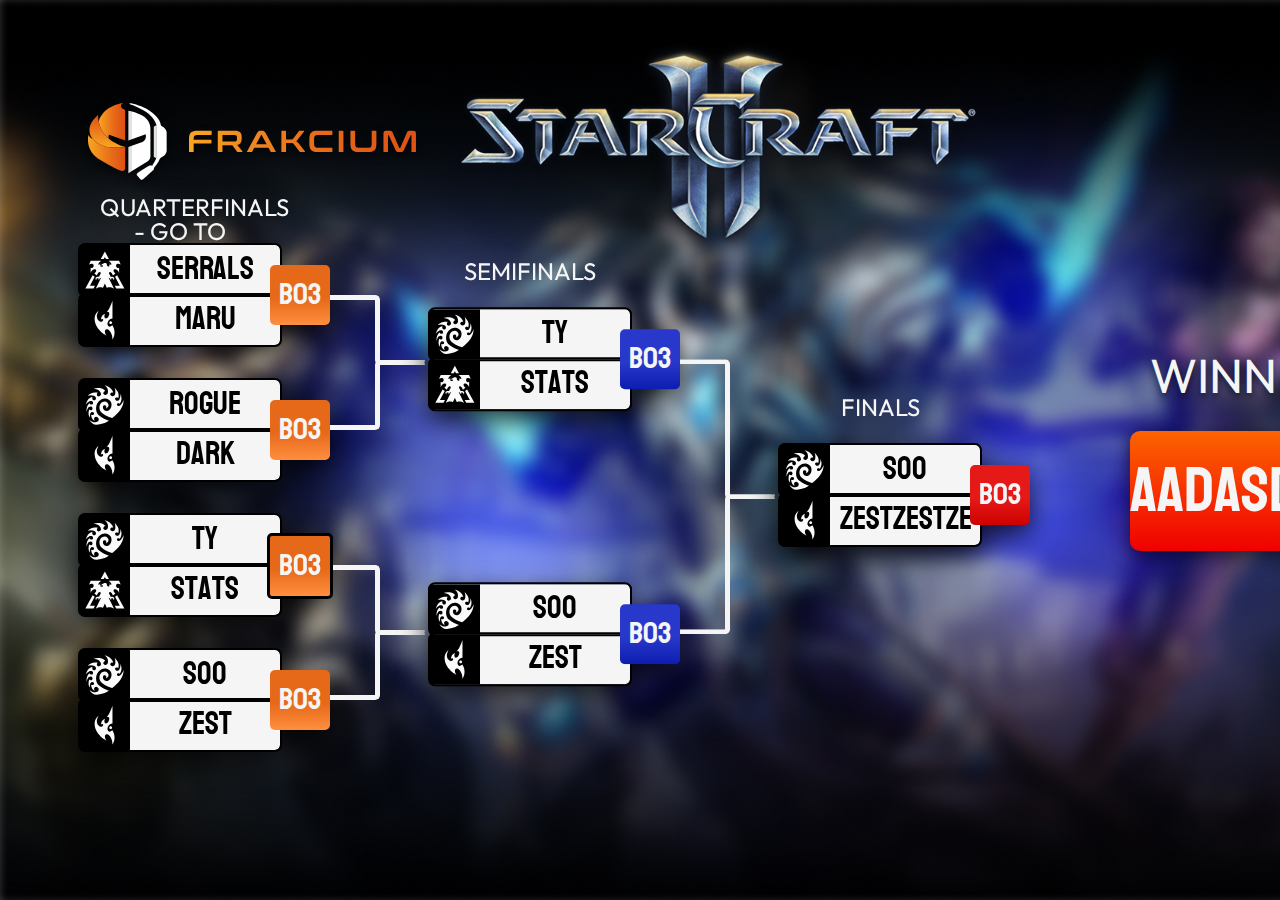
==== index.html @ ca5f7b58 "input && first draft" ====
<!DOCTYPE html>
<html lang="ru">

<head>
	<meta charset="UTF-8">
	<meta http-equiv="X-UA-Compatible" content="IE=edge">
	<meta name="viewport" content="width=device-width, initial-scale=1.0">
	<link rel="stylesheet" href="reset.css">
	<link rel="stylesheet" href="style.css">
	<title>Турнирная сетка</title>
</head>

<body>
	<main>
		<header>
			<img src="images/frakcium.svg" alt="frakcium logo">
			<img src="images/starcraft.svg" alt="starcraft logo">
		</header>
		<div class="tournament">
			<div class="act">
				<h2 class="title">quarterfinals - Go to template</h2>
				<div class="round">
					<div class="team row">
						<img class="team-logo" src="images/serral.svg" alt="">
						<div class="team-name">serrals</div>
					</div>
					<div class="team row">
						<img class="team-logo" src="images/maru.svg" alt="">
						<div class="team-name">maru</div>
					</div>
					<div class="round-connector"></div>
					<div class="round-connector"></div>
				</div>
				<div class="round">
					<div class="team row">
						<img class="team-logo" src="images/rogue.svg" alt="">
						<div class="team-name">rogue</div>
					</div>
					<div class="team row">
						<img class="team-logo" src="images/maru.svg" alt="">
						<div class="team-name">dark</div>
					</div>
					<div class="round-connector"></div>
					<div class="round-connector"></div>
				</div>
				<div class="round active">
					<div class="team row">
						<img class="team-logo" src="images/rogue.svg" alt="">
						<div class="team-name">ty</div>
					</div>
					<div class="team row">
						<img class="team-logo" src="images/serral.svg" alt="">
						<div class="team-name">stats</div>
					</div>
					<div class="round-connector"></div>
					<div class="round-connector"></div>
				</div>
				<div class="round">
					<div class="team row">
						<img class="team-logo" src="images/rogue.svg" alt="">
						<div class="team-name">soo</div>
					</div>
					<div class="team row">
						<img class="team-logo" src="images/maru.svg" alt="">
						<div class="team-name">zest</div>
					</div>
					<div class="round-connector"></div>
					<div class="round-connector"></div>
				</div>
			</div>
			<div class="act">
				<h2 class="title">semifinals</h2>
				<div class="round">
					<div class="team row">
						<img class="team-logo" src="images/rogue.svg" alt="">
						<div class="team-name">ty</div>
					</div>
					<div class="team row">
						<img class="team-logo" src="images/serral.svg" alt="">
						<div class="team-name">stats</div>
					</div>
					<div class="round-connector"></div>
					<div class="round-connector"></div>
				</div>
				<div class="round">
					<div class="team row">
						<img class="team-logo" src="images/rogue.svg" alt="">
						<div class="team-name">soo</div>
					</div>
					<div class="team row">
						<img class="team-logo" src="images/maru.svg" alt="">
						<div class="team-name">zest</div>
					</div>
					<div class="round-connector"></div>
					<div class="round-connector"></div>
				</div>
			</div>
			<div class="act">
				<h2 class="title">finals</h2>
				<div class="round">
					<div class="team row">
						<img class="team-logo" src="images/rogue.svg" alt="">
						<div class="team-name">soo</div>
					</div>
					<div class="team row">
						<img class="team-logo" src="images/maru.svg" alt="">
						<div class="team-name">zestzestze</div>
					</div>
					<div class="round-connector"></div>
					<div class="round-connector"></div>
				</div>
			</div>
			<section class="winner">
				<div class="title">winner</div>
				<h2>aadasdas</h2>
			</section>
		</div>
	</main>
	<aside class="sidebar container col">
		<h1>katowice<br>2022<br>october 30</h1>
		<hr>
		<div class="sponsors">
			<p>our sponsors</p>
			<div class="container col">
				<img src="images/intel.svg" alt="intel logo">
				<img src="images/benq.svg" alt="benq logo">
				<img src="images/hyperx.svg" alt="hyperx logo">
			</div>
		</div>
		<div class="socials">
			<p>watch live on:</p>
			<div class="container row">
				<a href="#!" onclick="locateTo('./template/index.html')">Go to template</a>
				<a href="https://facebook.com"><img src="images/facebook.svg" alt="intel logo"></a>
				<a href="https://twitch.tv"><img src="images/twitch.svg" alt="intel logo"></a>
				<a href="https://twitter.com"><img src="images/twitter.svg" alt="intel logo"></a>
			</div>
		</div>
	</aside>
</body>

</html>

<script>
	let observer = new MutationObserver((mutations) => {
		mutations.forEach((mutation) => {
			let oldValue = mutation.oldValue;
			let newValue = mutation.target.textContent;
			if (oldValue !== newValue) {
				document.querySelectorAll('.team-name').forEach(name => {
					len = name.innerHTML.length
					return name.setAttribute(`style`, `font-size:${40 - len * 1.3}px`)
				})
				const winner = document.querySelector('.winner > h2')
				len = winner.innerHTML.length
				winner.setAttribute(`style`, `font-size:${64 - len * 1.8}px`)
			}
		});
	});

	// Function to locate into file for sometime - can be removed

	function locateTo(link) {
		location.pathname = link
	}

	observer.observe(document.body, {
		characterDataOldValue: true,
		subtree: true,
		childList: true,
		characterData: true
	});
</script>
---- style.css ----
@import url("https://fonts.googleapis.com/css2?family=Koulen&display=swap");
@import url("https://fonts.googleapis.com/css2?family=Koulen&family=Outfit:wght@700&display=swap");

html,
* {
  -webkit-box-sizing: border-box;
  box-sizing: border-box;
  font-family: "Koulen", cursive;
}

body {
  display: -webkit-box;
  display: -ms-flexbox;
  display: flex;
  height: 100vh;
}

main {
  width: 100%;
  height: 100vh;
  padding: 20px 80px;
  background-size: cover;
  background-image: url(images/background.jpg);
  background-repeat: no-repeat;
}

main header {
  display: -ms-grid;
  display: grid;
  -ms-grid-columns: 1fr 3fr 1fr;
  grid-template-columns: 1fr 3fr 1fr;
  height: 20vh;
}

main header img {
  margin: auto;
  -webkit-user-select: none;
  -moz-user-select: none;
  -ms-user-select: none;
  user-select: none;
}

.row {
  display: -webkit-box;
  display: -ms-flexbox;
  display: flex;
  -webkit-box-orient: horizontal;
  -webkit-box-direction: normal;
  -ms-flex-direction: row;
  flex-direction: row;
}

.col {
  display: -webkit-box;
  display: -ms-flexbox;
  display: flex;
  -webkit-box-orient: vertical;
  -webkit-box-direction: normal;
  -ms-flex-direction: column;
  flex-direction: column;
}

.sidebar {
  color: #F5F5F5;
  padding: 80px 50px 0;
  min-width: 385px;
  background-color: #FD6300;
  height: 100vh;
}

.sidebar .container {
  gap: 20px;
  margin: 20px 0;
  max-width: -webkit-fit-content;
  max-width: -moz-fit-content;
  max-width: fit-content;
}

.sidebar h1 {
  font-size: 64px;
}

.sidebar hr {
  border: none;
  height: 20px;
  margin: 40px 0;
  background-color: #F5F5F5;
}

.sidebar .sponsors {
  -webkit-user-select: none;
  -moz-user-select: none;
  -ms-user-select: none;
  user-select: none;
}

.sidebar .socials {
  margin: auto 0 50px;
}

.sidebar p {
  font-size: 36px;
}

.winner {
  -webkit-transform: translateY(-20%);
  transform: translateY(-20%);
  display: -webkit-box;
  display: -ms-flexbox;
  display: flex;
  position: relative;
  width: 270px;
  color: #F5F5F5;
  margin: auto;
  height: 120px;
  font-size: 64px;
  background: -webkit-gradient(linear, left top, left bottom, from(#FD6300), to(#F00000));
  background: linear-gradient(180deg, #FD6300 0%, #F00000 100%);
  -webkit-box-align: center;
  -ms-flex-align: center;
  align-items: center;
  border-radius: 10px;
  -webkit-box-pack: center;
  -ms-flex-pack: center;
  justify-content: center;
  -webkit-box-shadow: 0px 4px 18px rgba(0, 0, 0, 0.55);
  box-shadow: 0px 4px 18px rgba(0, 0, 0, 0.55);
}

.table {
  display: -ms-grid;
  display: grid;
  -ms-grid-columns: 1fr 1fr 1fr 1fr;
  grid-template-columns: 1fr 1fr 1fr 1fr;
}

.table div {
  border: 1px solid red;
}

.title {
  color: #F5F5F5;
  font-size: 24px;
  text-align: center;
  margin: 20px;
  font-family: "Outfit", sans-serif;
  text-transform: uppercase;
  position: absolute;
  top: -70px;
  right: 0;
  left: 0;
}

.winner .title {
  top: -100px;
  font-size: 48px;
  text-shadow: 0px 4px 7px rgba(0, 0, 0, 0.55);
}

.tournament {
  gap: 150px;
  display: -webkit-box;
  display: -ms-flexbox;
  display: flex;
  margin: auto;
  max-width: 1400px;
  height: 70vh;
}

.tournament .act {
  -webkit-filter: drop-shadow(0px 10px 14px rgba(0, 0, 0, 0.8));
  filter: drop-shadow(0px 10px 14px rgba(0, 0, 0, 0.8));
  position: relative;
  margin: auto 0;
}

.tournament .act:nth-of-type(1) .round {
  margin: 0 0 35px 0;
}

.tournament .act:nth-of-type(1) .round::after {
  background: -webkit-gradient(linear, left top, left bottom, color-stop(55.21%, #E66919), to(#FF8E3F));
  background: linear-gradient(180deg, #E66919 55.21%, #FF8E3F 100%);
}

.tournament .act:nth-of-type(2) {
  -webkit-transform: translateY(-5%);
  transform: translateY(-5%);
}

.tournament .act:nth-of-type(2) .round::after {
  background: -webkit-gradient(linear, left top, left bottom, color-stop(55.21%, #2838CA), to(#0D1DAF));
  background: linear-gradient(180deg, #2838CA 55.21%, #0D1DAF 100%);
}

.tournament .act:nth-of-type(2) .round:nth-of-type(odd) {
  margin: 0 0 175px 0;
}

.tournament .act:nth-of-type(2) .round .round-connector {
  height: 120px;
}

.tournament .act:nth-of-type(2) .round:nth-of-type(even) .round-connector:nth-of-type(odd) {
  top: -90px;
}

.tournament .act:nth-of-type(2) .round:nth-of-type(even) .round-connector:nth-of-type(even) {
  top: -70px;
}

.tournament .act:nth-of-type(3) {
  -webkit-transform: translateY(-20%);
  transform: translateY(-20%);
}

.tournament .act:nth-of-type(3) .round::after {
  background: -webkit-gradient(linear, left top, left bottom, color-stop(55.21%, #E61919), to(#CE0101));
  background: linear-gradient(180deg, #E61919 55.21%, #CE0101 100%);
}

.tournament .act:last-of-type .round-connector {
  display: none;
}

.tournament .act .round:nth-of-type(odd) .round-connector {
  top: 50px;
  border-width: 5px 5px 0 0;
}

.tournament .act .round:nth-of-type(odd) .round-connector:nth-of-type(odd) {
  top: 70px;
  border-width: 0 0 5px 5px;
}

.tournament .act .round-connector {
  top: 0px;
  width: 100px;
  right: -100px;
  height: 50px;
  position: absolute;
  border-style: solid;
  border-color: #F5F5F5;
  border-width: 0 5px 5px 0;
  border-radius: 5px;
}

.tournament .act .round-connector:nth-of-type(odd) {
  top: -20px;
  width: 50px;
  right: -145px;
  border-width: 5px 0 0 5px;
}

.tournament .act .round {
  position: relative;
}

.tournament .act .round::after {
  content: 'B03';
  position: absolute;
  right: -50px;
  top: 20px;
  font-size: 30px;
  width: 60px;
  color: #F5F5F5;
  text-align: center;
  border-radius: 5px;
  padding: 15px 0;
}

.tournament .act .round.active::after {
  top: 18px;
  right: -53px;
  border: 3px solid black;
}

.tournament .act .round .team {
  display: -webkit-box;
  display: -ms-flexbox;
  display: flex;
  height: 50px;
  width: 200px;
  outline: 2px solid black;
  background-color: #F5F5F5;
  border-radius: 5px;
}

.tournament .act .round .team-logo {
  width: 50px;
  padding: 5px;
  background-color: black;
  -webkit-user-select: none;
  -moz-user-select: none;
  -ms-user-select: none;
  user-select: none;
}

.tournament .act .round .team-name {
  max-width: 140px;
  width: 70%;
  margin: auto;
  text-align: center;
  font-size: 2em;
  padding: 5px;
  color: black;
  line-height: 60%;
  display: inline;
}

/*# sourceMappingURL=style.css.map */

/* Template CSS styles */

.groupName-input {
  width: 100%;
  font-size: 15px;
  line-height: 17px;
  font-weight: 400;
}
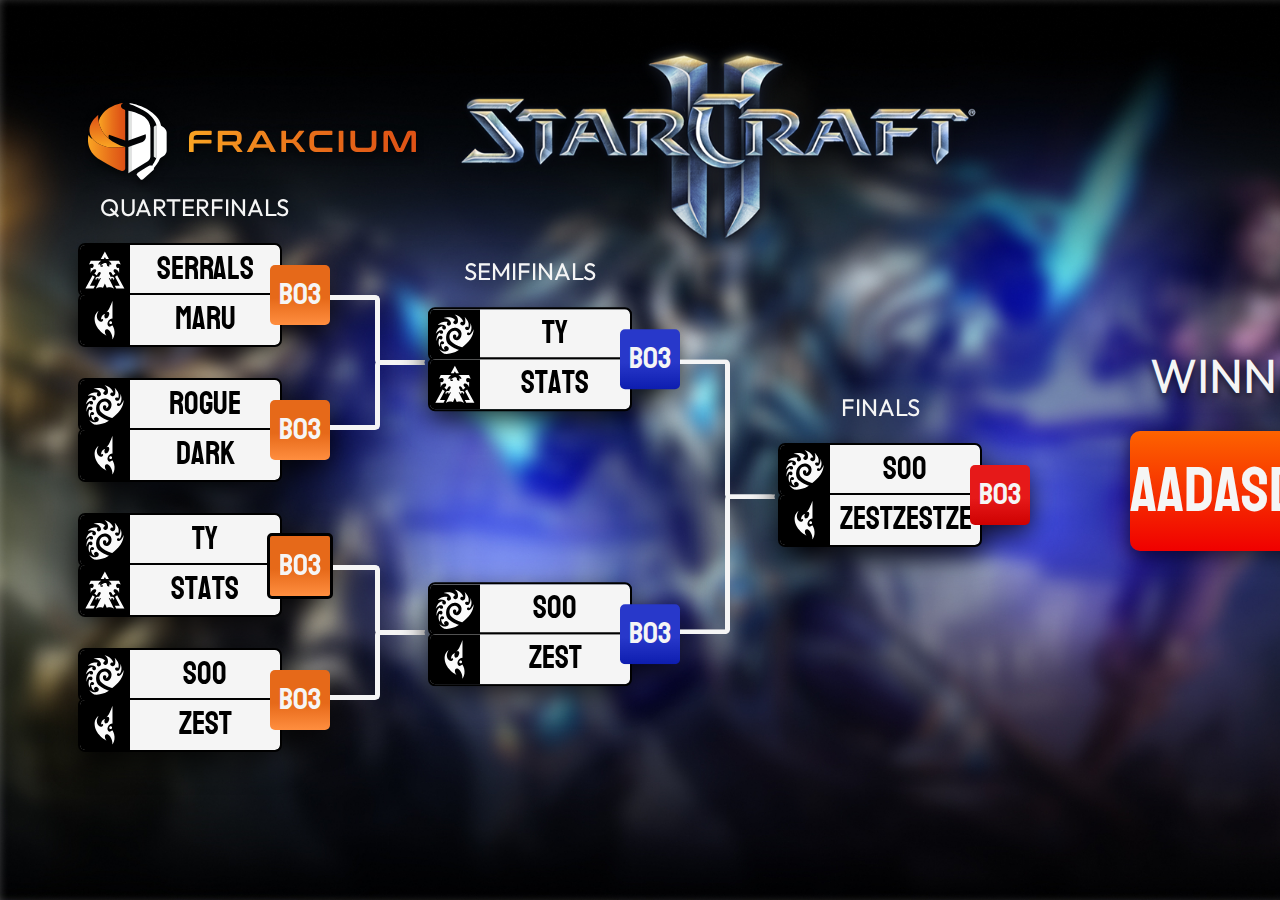
==== commit 717c8171: "input && dropdown && color theme" ====
--- a/index.html
+++ b/index.html
@@ -18,7 +18,7 @@
 		</header>
 		<div class="tournament">
 			<div class="act">
-				<h2 class="title">quarterfinals - Go to template</h2>
+				<h2 class="title">quarterfinals</h2>
 				<div class="round">
 					<div class="team row">
 						<img class="team-logo" src="images/serral.svg" alt="">
--- a/style.css
+++ b/style.css
@@ -315,6 +315,82 @@
 .groupName-input {
   width: 100%;
   font-size: 15px;
-  line-height: 17px;
+  line-height: 150%;
   font-weight: 400;
+  background: unset;
+  border: none;
+  border-bottom: 1px solid rgb(79, 79, 79);
+  outline: none;
+}
+
+.groupName-input:focus {
+  border-color: black;
+}
+
+.groupName-input::placeholder {
+  font-size: 12px;
+}
+
+.winner .groupName-input {
+  color: white;
+  background: inherit;
+  font-size: 22px;
+  line-height: 22px;
+}
+
+.winner .groupName-input::placeholder {
+  color: white;
+  font-size: 22px;
+  line-height: 22px;
+}
+
+.dropdown img {
+  background: black;
+  width: 100%;
+  height: 100%;
+  padding: 5px;
+  cursor: pointer;
+  filter: invert(50);
+}
+
+.hidden-group {
+  width: 50px;
+  height: 50px;
+}
+
+/* Team Row block relating on absolute dropdown */
+
+.team-logo {
+  cursor: pointer;
+}
+
+.team.row:hover {
+  overflow: visible;
+}
+
+.team.row {
+  position: relative;
+  overflow: hidden;
+  transition: .3s;
+}
+
+.dropdown {
+  position: absolute;
+  left: 0;
+  bottom: -200%;
+  z-index: 999999;
+}
+
+/* Animation of opening dropdown */
+
+@keyframes heightUpDown {
+  0% {
+    height: 0%;
+    display: none;
+  }
+
+  100% {
+    height: 100%;
+    display: block;
+  }
 }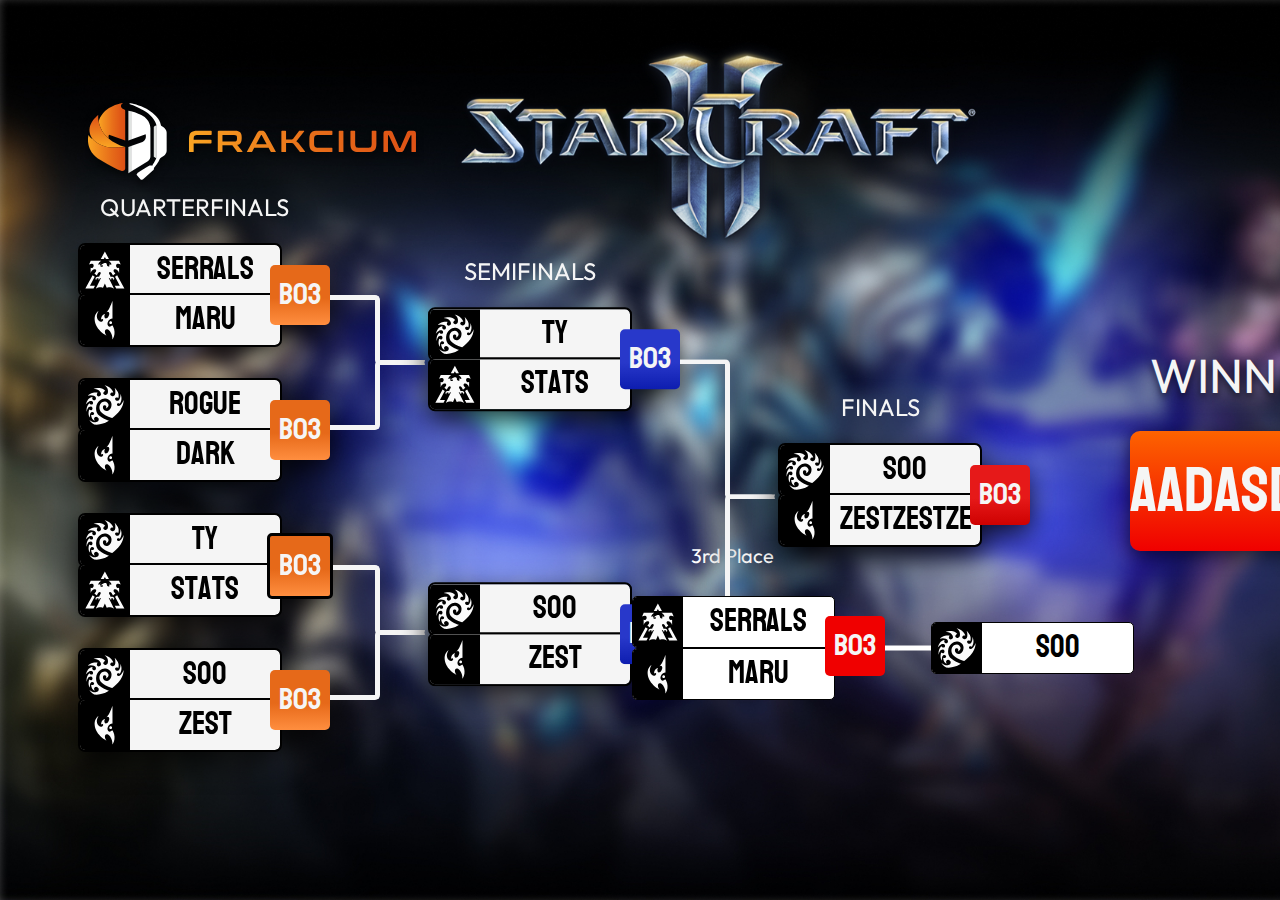
==== commit 9062e1a5: "upload & input & image resize" ====
--- a/index.html
+++ b/index.html
@@ -11,8 +11,33 @@
 </head>
 
 <body>
-	<main>
-		<header>
+	<main class="main">
+		<!-- Absoluted Box flying over screen ( might be ) -->
+		<div class="third-box">
+			<p class="third-box-title title">3rd Place</p>
+			<div class="teams">
+				<div class="round">
+					<div class="team row">
+						<img class="team-logo" src="images/serral.svg" alt="">
+						<div class="team-name">serrals</div>
+					</div>
+					<div class="team row">
+						<img class="team-logo" src="images/maru.svg" alt="">
+						<div class="team-name">maru</div>
+					</div>
+				</div>
+				<div class="round-connecter"></div>
+				<div class="round round2">
+					<div class="team row">
+						<img class="team-logo" src="images/rogue.svg" alt="">
+						<div class="team-name">Soo</div>
+					</div>
+				</div>
+			</div>
+		</div>
+		<!-- Absoluted Box flying over screen ( might be ) -->
+
+		<header class="header">
 			<img src="images/frakcium.svg" alt="frakcium logo">
 			<img src="images/starcraft.svg" alt="starcraft logo">
 		</header>
--- a/style.css
+++ b/style.css
@@ -6,6 +6,14 @@
   -webkit-box-sizing: border-box;
   box-sizing: border-box;
   font-family: "Koulen", cursive;
+
+}
+
+html {
+  /* Full Page */
+  overflow: hidden;
+  width: 100%;
+  height: 100vh;
 }
 
 body {
@@ -22,6 +30,7 @@
   background-size: cover;
   background-image: url(images/background.jpg);
   background-repeat: no-repeat;
+  position: relative;
 }
 
 main header {
@@ -381,16 +390,187 @@
   z-index: 999999;
 }
 
-/* Animation of opening dropdown */
-
-@keyframes heightUpDown {
-  0% {
-    height: 0%;
-    display: none;
-  }
-
-  100% {
-    height: 100%;
-    display: block;
-  }
+
+/* Third Place Box */
+
+.teams {
+  display: flex;
+  align-items: center;
+  justify-content: space-between;
+  width: 100%;
+  column-gap: 3rem;
+}
+
+.third-box .round-connector {
+  top: 0px;
+  width: 100px;
+  right: -100px;
+  height: 50px;
+  position: absolute;
+  border-style: solid;
+  border-color: #F5F5F5;
+  border-width: 0 5px 5px 0;
+  border-radius: 5px;
+}
+
+.third-box {
+  background: unset;
+  width: 100%;
+  max-width: 200px;
+}
+
+.third-box-title {
+  font-size: 20px;
+  color: white;
+  text-transform: capitalize;
+  margin: 20px;
+  text-align: center;
+}
+
+.third-box .team-name {
+  font-size: 20px;
+  line-height: 24px;
+  width: 151px;
+  margin: auto;
+  text-align: center;
+  font-size: 2em;
+  padding: 5px;
+  color: black;
+  line-height: 60%;
+  display: inline;
+}
+
+.third-box .round {
+  border-radius: 5px;
+  border-radius: 5px;
+  position: relative;
+  z-index: 99;
+}
+
+.third-box .round2 {
+  z-index: 98;
+}
+
+.third-box .round::after {
+  content: 'B03';
+  position: absolute;
+  right: -50px;
+  top: 20px;
+  font-size: 30px;
+  width: 60px;
+  color: #F5F5F5;
+  text-align: center;
+  background: #F00000;
+  border-radius: 5px;
+  padding: 15px 0;
+}
+
+.third-box .round2::after {
+  content: '';
+  display: none;
+}
+
+.third-box .round2::before {
+  content: '';
+  position: absolute;
+  left: -100%;
+  width: 100%;
+  transform: translateY(-50%);
+  height: 5px;
+  background-color: white;
+  top: 50%;
+  z-index: 1;
+}
+
+.third-box {
+  position: absolute;
+  bottom: 200px;
+  right: 35%;
+}
+
+.third-box .team.row {
+  border: 1px solid black;
+  background: white;
+  border-radius: 5px;
+}
+
+.third-box img {
+  background: black;
+  width: 50px;
+  height: 50px;
+  padding: 5px;
+}
+
+/* Sponsors drag&drop */
+.sponsors-image {
+  visibility: hidden;
+}
+
+.sponsor-box {
+  display: flex;
+  align-items: center;
+  justify-content: center;
+}
+
+.custom-label {
+  display: flex;
+  align-items: center;
+  justify-content: center;
+  width: 100%;
+  height: 150px;
+  max-width: 100%;
+  border: 2px dashed #fff;
+  cursor: pointer;
+  position: relative;
+}
+
+.sponsor-box img {
+  width: auto;
+  height: 30px;
+  margin: 0 auto;
+  filter: brightness(1) invert(50);
+}
+
+.output-image {
+  max-width: 100%;
+  width: 100%;
+  height: 100%;
+  overflow: hidden;
+  position: absolute;
+  left: 0;
+  top: 0;
+  z-index: 2;
+  cursor: pointer;
+}
+
+.custom-label-reset {
+  content: '';
+  position: absolute;
+  top: 50%;
+  left: 50%;
+  transform: translate(-50%, -50%);
+  z-index: -1;
+  width: 40px !important;
+  height: 40px !important;
+  filter: invert(50);
+  z-index: -999;
+  opacity: 0;
+  visibility: hidden;
+
+}
+
+.output-image * {
+  width: 100%;
+  height: 100%;
+  object-fit: cover;
+}
+
+.show-sponsor {
+  transition: all .3s;
+}
+
+.show-sponsor:hover .custom-label-reset {
+  z-index: 999;
+  opacity: 1;
+  visibility: visible;
 }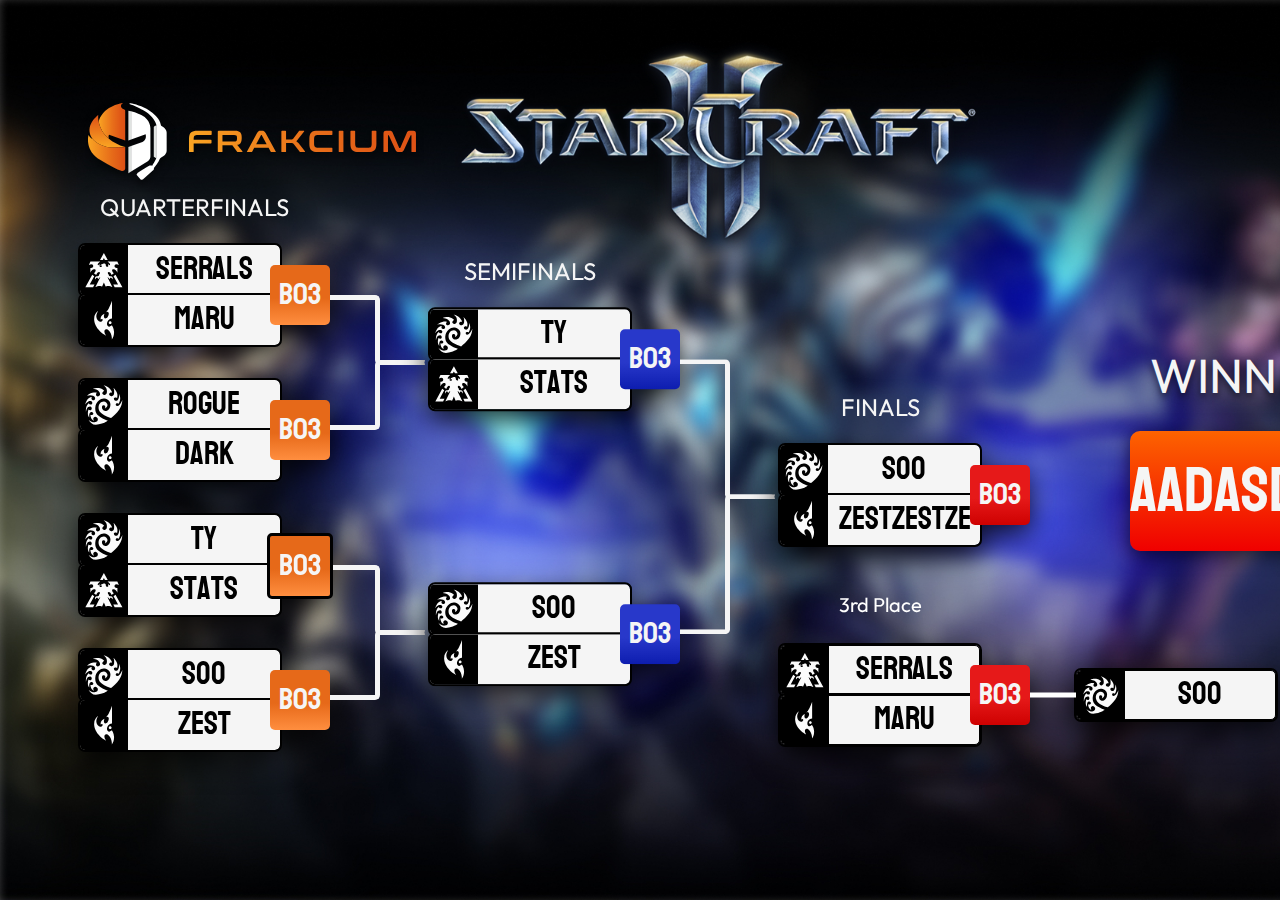
==== commit c7b5eb8f: "save & test" ====
--- a/index.html
+++ b/index.html
@@ -12,31 +12,6 @@
 
 <body>
 	<main class="main">
-		<!-- Absoluted Box flying over screen ( might be ) -->
-		<div class="third-box">
-			<p class="third-box-title title">3rd Place</p>
-			<div class="teams">
-				<div class="round">
-					<div class="team row">
-						<img class="team-logo" src="images/serral.svg" alt="">
-						<div class="team-name">serrals</div>
-					</div>
-					<div class="team row">
-						<img class="team-logo" src="images/maru.svg" alt="">
-						<div class="team-name">maru</div>
-					</div>
-				</div>
-				<div class="round-connecter"></div>
-				<div class="round round2">
-					<div class="team row">
-						<img class="team-logo" src="images/rogue.svg" alt="">
-						<div class="team-name">Soo</div>
-					</div>
-				</div>
-			</div>
-		</div>
-		<!-- Absoluted Box flying over screen ( might be ) -->
-
 		<header class="header">
 			<img src="images/frakcium.svg" alt="frakcium logo">
 			<img src="images/starcraft.svg" alt="starcraft logo">
@@ -134,6 +109,30 @@
 					<div class="round-connector"></div>
 					<div class="round-connector"></div>
 				</div>
+				<!-- Absoluted Box flying over screen ( might be ) -->
+				<div class="third-box">
+					<p class="third-box-title title">3rd Place</p>
+					<div class="teams">
+						<div class="round">
+							<div class="team row">
+								<img class="team-logo" src="images/serral.svg" alt="">
+								<div class="team-name">serrals</div>
+							</div>
+							<div class="team row">
+								<img class="team-logo" src="images/maru.svg" alt="">
+								<div class="team-name">maru</div>
+							</div>
+						</div>
+						<div class="round-connecter"></div>
+						<div class="round round2">
+							<div class="team row">
+								<img class="team-logo" src="images/rogue.svg" alt="">
+								<div class="team-name">Soo</div>
+							</div>
+						</div>
+					</div>
+				</div>
+				<!-- Absoluted Box flying over screen ( might be ) -->
 			</div>
 			<section class="winner">
 				<div class="title">winner</div>
@@ -155,7 +154,7 @@
 		<div class="socials">
 			<p>watch live on:</p>
 			<div class="container row">
-				<a href="#!" onclick="locateTo('./template/index.html')">Go to template</a>
+				<!-- <a href="#!" onclick="locateTo('./template/index.html')"></a> -->
 				<a href="https://facebook.com"><img src="images/facebook.svg" alt="intel logo"></a>
 				<a href="https://twitch.tv"><img src="images/twitch.svg" alt="intel logo"></a>
 				<a href="https://twitter.com"><img src="images/twitter.svg" alt="intel logo"></a>
--- a/style.css
+++ b/style.css
@@ -295,7 +295,7 @@
   border-radius: 5px;
 }
 
-.tournament .act .round .team-logo {
+.dropdown-open {
   width: 50px;
   padding: 5px;
   background-color: black;
@@ -303,6 +303,14 @@
   -moz-user-select: none;
   -ms-user-select: none;
   user-select: none;
+}
+
+.tournament .act .round .team-logo {
+  object-fit: contain;
+  width: 3rem;
+  height: 100%;
+  background: black;
+  padding: 5px;
 }
 
 .tournament .act .round .team-name {
@@ -373,20 +381,19 @@
   cursor: pointer;
 }
 
-.team.row:hover {
-  overflow: visible;
-}
-
 .team.row {
   position: relative;
   overflow: hidden;
   transition: .3s;
 }
+.team.row.visible {
+  overflow: visible;
+}
 
 .dropdown {
   position: absolute;
   left: 0;
-  bottom: -200%;
+  top: 100%;
   z-index: 999999;
 }
 
@@ -484,8 +491,8 @@
 
 .third-box {
   position: absolute;
-  bottom: 200px;
-  right: 35%;
+  bottom: -200px;
+  right: 0;
 }
 
 .third-box .team.row {
@@ -573,4 +580,56 @@
   z-index: 999;
   opacity: 1;
   visibility: visible;
+}
+
+/* Title */
+
+.champ-title {
+  display: flex;
+  flex-direction: column;
+  align-items: flex-start;
+  justify-content: center;
+  row-gap: 1rem;
+}
+
+.champ-title input {
+  background: unset;
+  border: none;
+  outline: none;
+  border-bottom: 1px solid white;
+  color: white;
+  width: 100%;
+}
+
+.champ-title::placeholder {
+  color: white;
+}
+
+.save {
+  background: #E66919;
+  padding: 0.9rem 1.35rem;
+  outline: none;
+  border: none;
+  height: 50px;
+  border-radius: 2px;
+  font-family: sans-serif;
+  width: 100%;
+  margin: auto;
+  cursor: pointer;
+}
+
+.tour-type {
+  position: absolute;
+  left: 85%;
+  z-index: 99;
+  top: 50%;
+  transform: translateY(-50%);
+  width: 60px;
+  height: 60px;
+}
+
+.tour-type input {
+  width: 100%;
+  height: 100%;
+  font-size: 18px;
 }